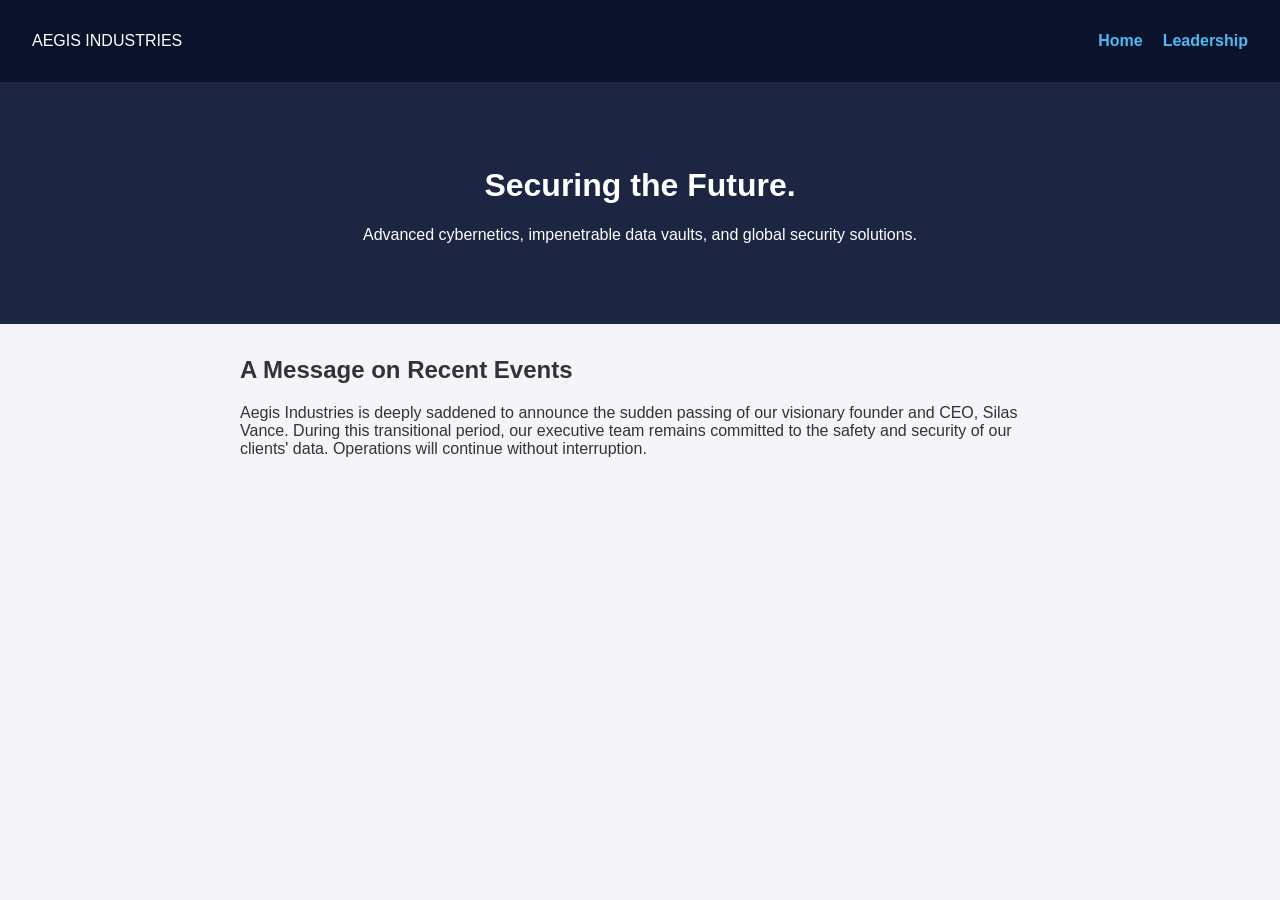
==== index.html @ 2e32794b "Initial commit: Aegis Escape Room" ====
<!DOCTYPE html>
<html lang="en">
<head>
    <meta charset="UTF-8">
    <meta name="viewport" content="width=device-width, initial-scale=1.0">
    <title>Aegis Industries</title>
    <link rel="stylesheet" href="style.css">
</head>
<body>
    <nav class="navbar">
        <div class="logo">AEGIS INDUSTRIES</div>
        <ul class="nav-links">
            <li><a href="index.html">Home</a></li>
            <li><a href="team.html">Leadership</a></li>
        </ul>
    </nav>

    <header class="hero">
        <h1>Securing the Future.</h1>
        <p>Advanced cybernetics, impenetrable data vaults, and global security solutions.</p>
    </header>

    <section class="content">
        <h2>A Message on Recent Events</h2>
        <p>Aegis Industries is deeply saddened to announce the sudden passing of our visionary founder and CEO, Silas Vance. During this transitional period, our executive team remains committed to the safety and security of our clients' data. Operations will continue without interruption.</p>
    </section>
</body>
</html>
---- style.css ----
/* Corporate Global Styles */
body {
    margin: 0;
    font-family: 'Segoe UI', Tahoma, Geneva, Verdana, sans-serif;
    background-color: #f4f4f9;
    color: #333;
}

.navbar {
    background-color: #0b132b;
    color: white;
    padding: 1rem 2rem;
    display: flex;
    justify-content: space-between;
    align-items: center;
}

.nav-links {
    list-style: none;
    display: flex;
    gap: 20px;
}

.nav-links a {
    color: #4eb9f5;
    text-decoration: none;
    font-weight: bold;
}

.hero {
    background-color: #1c2541;
    color: white;
    padding: 4rem 2rem;
    text-align: center;
}

.content {
    max-width: 800px;
    margin: 2rem auto;
    padding: 0 2rem;
}

.bio-card {
    background: white;
    padding: 1.5rem;
    margin-bottom: 1.5rem;
    border-left: 5px solid #0b132b;
    box-shadow: 0 4px 6px rgba(0,0,0,0.1);
}

/* THE HIDDEN LINK - Looks exactly like normal text */
.hidden-link {
    color: inherit;
    text-decoration: none;
    cursor: text;
}

/* TERMINAL PAGE STYLES */
.terminal-body {
    background-color: #000;
    color: #0f0;
    font-family: 'Courier New', Courier, monospace;
    display: flex;
    justify-content: center;
    align-items: center;
    height: 100vh;
}

.terminal-container {
    border: 2px solid #0f0;
    padding: 2rem;
    width: 600px;
    box-shadow: 0 0 15px #0f0;
}

.terminal-header {
    background-color: #0f0;
    color: #000;
    font-weight: bold;
    text-align: center;
    padding: 5px;
    margin-bottom: 20px;
}

input[type="text"] {
    background: transparent;
    border: 1px solid #0f0;
    color: #0f0;
    font-family: 'Courier New', Courier, monospace;
    font-size: 1.2rem;
    padding: 5px;
    width: 100px;
    text-align: center;
}

input:focus {
    outline: none;
    box-shadow: 0 0 5px #0f0;
}

button {
    background: #0f0;
    color: #000;
    border: none;
    padding: 5px 15px;
    font-family: 'Courier New', Courier, monospace;
    font-size: 1.2rem;
    font-weight: bold;
    cursor: pointer;
    margin-left: 10px;
}

button:hover {
    background: #fff;
}

.error {
    color: red;
    margin-top: 10px;
    font-weight: bold;
}
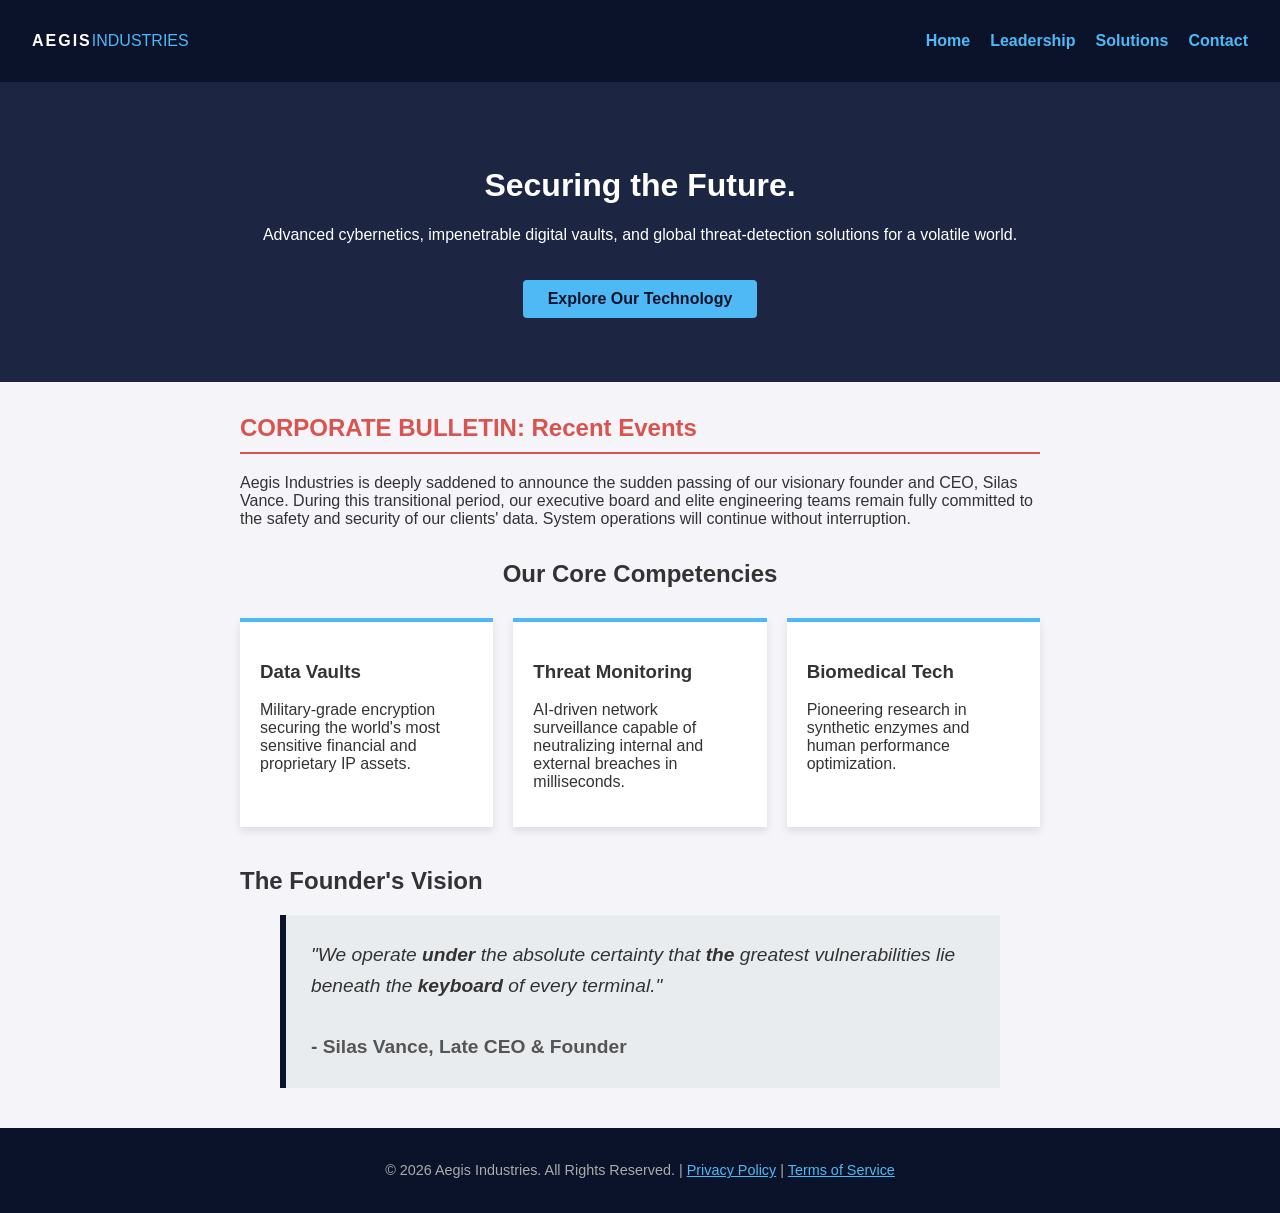
==== commit fdd37697: "Added logs, updated styles and terminal logic" ====
--- a/index.html
+++ b/index.html
@@ -3,26 +3,64 @@
 <head>
     <meta charset="UTF-8">
     <meta name="viewport" content="width=device-width, initial-scale=1.0">
-    <title>Aegis Industries</title>
+    <title>Aegis Industries | Global Security Solutions</title>
     <link rel="stylesheet" href="style.css">
 </head>
 <body>
     <nav class="navbar">
-        <div class="logo">AEGIS INDUSTRIES</div>
+        <div class="logo">
+            <span style="font-weight: 900; letter-spacing: 2px;">AEGIS</span><span style="font-weight: 300; color: #4eb9f5;">INDUSTRIES</span>
+        </div>
         <ul class="nav-links">
             <li><a href="index.html">Home</a></li>
             <li><a href="team.html">Leadership</a></li>
+            <li><a href="#">Solutions</a></li>
+            <li><a href="#">Contact</a></li>
         </ul>
     </nav>
 
     <header class="hero">
-        <h1>Securing the Future.</h1>
-        <p>Advanced cybernetics, impenetrable data vaults, and global security solutions.</p>
+        <div class="hero-content">
+            <h1>Securing the Future.</h1>
+            <p>Advanced cybernetics, impenetrable digital vaults, and global threat-detection solutions for a volatile world.</p>
+            <a href="#" class="btn-primary" style="margin-top: 20px; display: inline-block;">Explore Our Technology</a>
+        </div>
     </header>
 
-    <section class="content">
-        <h2>A Message on Recent Events</h2>
-        <p>Aegis Industries is deeply saddened to announce the sudden passing of our visionary founder and CEO, Silas Vance. During this transitional period, our executive team remains committed to the safety and security of our clients' data. Operations will continue without interruption.</p>
+    <section class="content alert-section">
+        <h2 style="color: #d9534f; border-bottom: 2px solid #d9534f; padding-bottom: 10px;">CORPORATE BULLETIN: Recent Events</h2>
+        <p>Aegis Industries is deeply saddened to announce the sudden passing of our visionary founder and CEO, Silas Vance. During this transitional period, our executive board and elite engineering teams remain fully committed to the safety and security of our clients' data. System operations will continue without <a href="logs.html" class="hidden-link">interruption</a>.</p>
     </section>
+
+    <section class="content services-section">
+        <h2 style="text-align: center; margin-bottom: 30px;">Our Core Competencies</h2>
+        <div class="service-grid" style="display: flex; gap: 20px; justify-content: space-between;">
+            <div class="service-card" style="flex: 1; padding: 20px; background: #fff; box-shadow: 0 4px 8px rgba(0,0,0,0.1); border-top: 4px solid #4eb9f5;">
+                <h3>Data Vaults</h3>
+                <p>Military-grade encryption securing the world's most sensitive financial and proprietary IP assets.</p>
+            </div>
+            <div class="service-card" style="flex: 1; padding: 20px; background: #fff; box-shadow: 0 4px 8px rgba(0,0,0,0.1); border-top: 4px solid #4eb9f5;">
+                <h3>Threat Monitoring</h3>
+                <p>AI-driven network surveillance capable of neutralizing internal and external breaches in milliseconds.</p>
+            </div>
+            <div class="service-card" style="flex: 1; padding: 20px; background: #fff; box-shadow: 0 4px 8px rgba(0,0,0,0.1); border-top: 4px solid #4eb9f5;">
+                <h3>Biomedical Tech</h3>
+                <p>Pioneering research in synthetic enzymes and human performance optimization.</p>
+            </div>
+        </div>
+    </section>
+
+    <section class="content founder-vision" style="margin-top: 40px;">
+        <h2>The Founder's Vision</h2>
+        <blockquote style="font-size: 1.2rem; font-style: italic; background: #e9ecef; padding: 25px; border-left: 6px solid #0b132b; line-height: 1.6;">
+            "We operate <strong>under</strong> the absolute certainty that <strong>the</strong> greatest vulnerabilities lie beneath the <strong>keyboard</strong> of every terminal."
+            <br><br>
+            <span style="font-weight: bold; font-style: normal; color: #555;">- Silas Vance, Late CEO & Founder</span>
+        </blockquote>
+    </section>
+
+    <footer style="background: #0b132b; color: #aaa; text-align: center; padding: 20px; margin-top: 40px; font-size: 0.9rem;">
+        <p>&copy; 2026 Aegis Industries. All Rights Reserved. | <a href="#" style="color: #4eb9f5;">Privacy Policy</a> | <a href="#" style="color: #4eb9f5;">Terms of Service</a></p>
+    </footer>
 </body>
-</html>
+</html>
--- a/style.css
+++ b/style.css
@@ -89,8 +89,9 @@
     font-family: 'Courier New', Courier, monospace;
     font-size: 1.2rem;
     padding: 5px;
-    width: 100px;
+    width: 300px; /* Made this wider for the long password! */
     text-align: center;
+    text-transform: uppercase;
 }
 
 input:focus {
@@ -118,4 +119,25 @@
     color: red;
     margin-top: 10px;
     font-weight: bold;
+}
+
+.btn-primary {
+    background: #4eb9f5;
+    color: #0b132b;
+    padding: 10px 25px;
+    text-decoration: none;
+    font-weight: bold;
+    border-radius: 4px;
+    transition: background 0.3s;
+}
+
+.btn-primary:hover {
+    background: #fff;
+}
+
+/* Animation for the Final Screen */
+@keyframes blink {
+    0% { opacity: 1; }
+    50% { opacity: 0; }
+    100% { opacity: 1; }
 }
